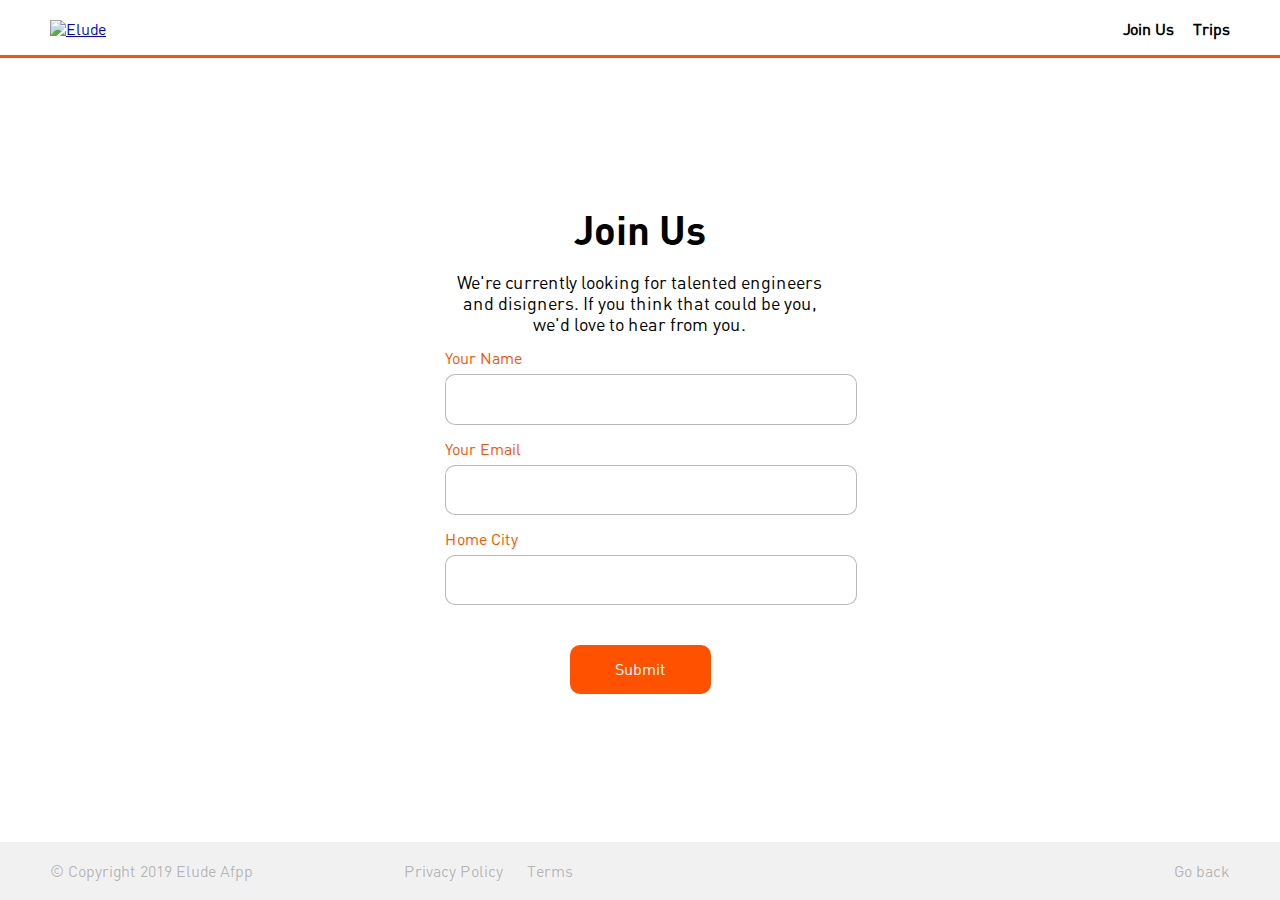
==== join.html @ d985a298 "add join" ====
<!DOCTYPE html>
<html lang="ru">
  <head>
    <meta name="viewport" content="width=device-width, initial-scale=1">
    <meta charset="utf-8"/>
    <title>Elude - Join Us</title>
    <link rel="stylesheet" href="src/css/normalize.css">
    <link rel="stylesheet" href="src/css/default.css">
    <link rel="stylesheet" href="src/css/header.css">
    <link rel="stylesheet" href="src/css/join.css">
    <link rel="stylesheet" href="src/css/london.css">
    <link rel="stylesheet" href="src/css/footer.css">
  </head>
  <body>
    <main class="main footer-bottom">
      <header class="header" id="header">
      <a href="index.html" class="logo-link">
        <img class="logo" alt="Elude" src="">
      </a>
      <nav class="navigation">
        <a href="join.html" class="navigation_link">Join Us</a>
        <a href="#" class="navigation_link">Trips</a>
      </nav>
    </header>
      <section class="join">
        <h1 class="join_title">Join Us</h1>
        <p class="join_text">
          We're currently looking for talented engineers
          and disigners. If you think that could be you,
          we'd love to hear from you.
        </p>
        <div class="join_input--name">
          <input type="text" class="join_input">
        </div>
        <div class="join_input--email">
          <input type="text" class="join_input">
        </div>
        <div class="join_input--city">
          <input type="text" class="join_input">
        </div>
        <button class="london_button">Submit</button>
      </section>
      <footer class="footer">
        <p class="footer-text">© Copyright 2019 Elude Afpp</p>
        <div class="footer_links">
          <div class="footer_links-inner">
            <a href="#" class="footer-link">Privacy Policy</a>
            <a href="#" class="footer-link">Terms</a>
          </div>
          <a href="index.html" class="footer-link lazy-link">Go back</a>
        </div>
      </footer>
    </main>
  </body>
</html>
---- src/css/default.css ----
@font-face {
  font-family: 'DINpro';
  src: url("../../static/fonts/DINPro.ttf") format("truetype");
  font-weight: normal;
  font-style: normal; }
@font-face {
  font-family: 'DINPro-bold';
  src: url("../../static/fonts/DINPro-bold.otf") format("truetype");
  font-weight: normal;
  font-style: normal; }
body,
html {
  height: 100%;
  padding: 0;
  margin: 0 auto;
  font-family: DINpro; }

h1,
h2,
h3,
h4 {
  font-family: DINPro-bold;
  margin: 0; }

p {
  margin: 0; }

.footer-bottom {
  display: flex;
  flex-direction: column;
  min-height: 100%; }
---- src/css/header.css ----
.header {
  position: relative;
  display: flex;
  justify-content: space-between;
  padding: 20px 50px; }
  @media (max-width: 770px) {
    .header {
      padding: 20px; } }
  .header::after {
    content: '';
    position: absolute;
    height: 3px;
    width: 100%;
    background-color: #ff5100;
    bottom: 0;
    left: 0; }
  .header .navigation_link {
    text-decoration: none;
    color: black;
    padding-left: 15px;
    font-weight: 900; }
---- src/css/join.css ----
.join {
  display: flex;
  flex-direction: column;
  flex: 1 0 auto;
  align-items: center;
  justify-content: center;
  padding: 50px; }
  @media (max-width: 770px) {
    .join {
      padding: 50px 20px; } }
  .join_title {
    font-size: 40px;
    margin-bottom: 20px; }
  .join_text {
    font-size: 18px;
    max-width: 33%;
    margin-bottom: 40px;
    text-align: center; }
    @media (max-width: 770px) {
      .join_text {
        width: 100%;
        max-width: 100%; } }
  .join_input {
    width: 100%;
    color: black;
    padding: 15px 10px;
    border: 1px solid rgba(0, 0, 0, 0.274);
    border-radius: 5px;
    -webkit-border-radius: 10px;
    -moz-border-radius: 10px;
    -khtml-border-radius: 10px;
    outline: none; }
    .join_input--name {
      width: 33%;
      position: relative;
      margin-bottom: 40px; }
      .join_input--name::before {
        content: 'Your Name';
        position: absolute;
        top: -25px;
        color: #ff5100; }
      @media (max-width: 770px) {
        .join_input--name {
          width: 90%;
          margin-right: 20px; } }
    .join_input--email {
      width: 33%;
      position: relative;
      margin-bottom: 40px; }
      .join_input--email::before {
        content: 'Your Email';
        position: absolute;
        top: -25px;
        color: #ff5100; }
      @media (max-width: 770px) {
        .join_input--email {
          width: 90%;
          margin-right: 20px; } }
    .join_input--city {
      width: 33%;
      position: relative;
      margin-bottom: 40px; }
      .join_input--city::before {
        content: 'Home City';
        position: absolute;
        top: -25px;
        color: #ff5100; }
      @media (max-width: 770px) {
        .join_input--city {
          width: 90%;
          margin-right: 20px; } }
---- src/css/london.css ----
.london {
  background: url(../../static/img/london/road.jpg);
  background-repeat: no-repeat;
  background-position: center;
  background-size: cover;
  height: 100%;
  padding: 85px; }
  @media (max-width: 770px) {
    .london {
      padding: 50px 20px;
      margin-bottom: 20px; } }
  .london_subtitle {
    color: #ff5100;
    font-size: 16px;
    margin-bottom: 15px;
    max-width: 70%; }
  .london_title {
    font-size: 62px;
    max-width: 37%;
    margin-bottom: 25px; }
    .london_title--red {
      color: #ff5100; }
    @media (max-width: 770px) {
      .london_title {
        max-width: 80%; } }
    @media (max-width: 375px) {
      .london_title {
        font-size: 55px; } }
    @media (max-width: 325px) {
      .london_title {
        font-size: 50px; } }
  .london_button {
    background-color: #ff5100;
    color: #fff;
    padding: 15px 45px;
    border: none;
    border-radius: 10px;
    cursor: pointer; }
    @media (max-width: 415px) {
      .london_button {
        padding: 15px;
        width: 55%; } }
---- src/css/footer.css ----
.footer {
  display: flex;
  justify-content: space-between;
  flex: 0 0 auto;
  background-color: #f1f1f1;
  padding: 20px 50px;
  color: rgba(0, 0, 0, 0.274); }
  @media (max-width: 770px) {
    .footer {
      padding: 20px;
      flex-direction: column; } }
  .footer_links {
    display: flex;
    justify-content: space-between;
    width: 70%; }
    @media (max-width: 770px) {
      .footer_links {
        width: 100%; } }
  @media (max-width: 770px) {
    .footer-text {
      margin-bottom: 20px; } }
  .footer-link {
    text-decoration: none;
    color: rgba(0, 0, 0, 0.274); }
    .footer-link:first-child {
      margin-right: 20px; }
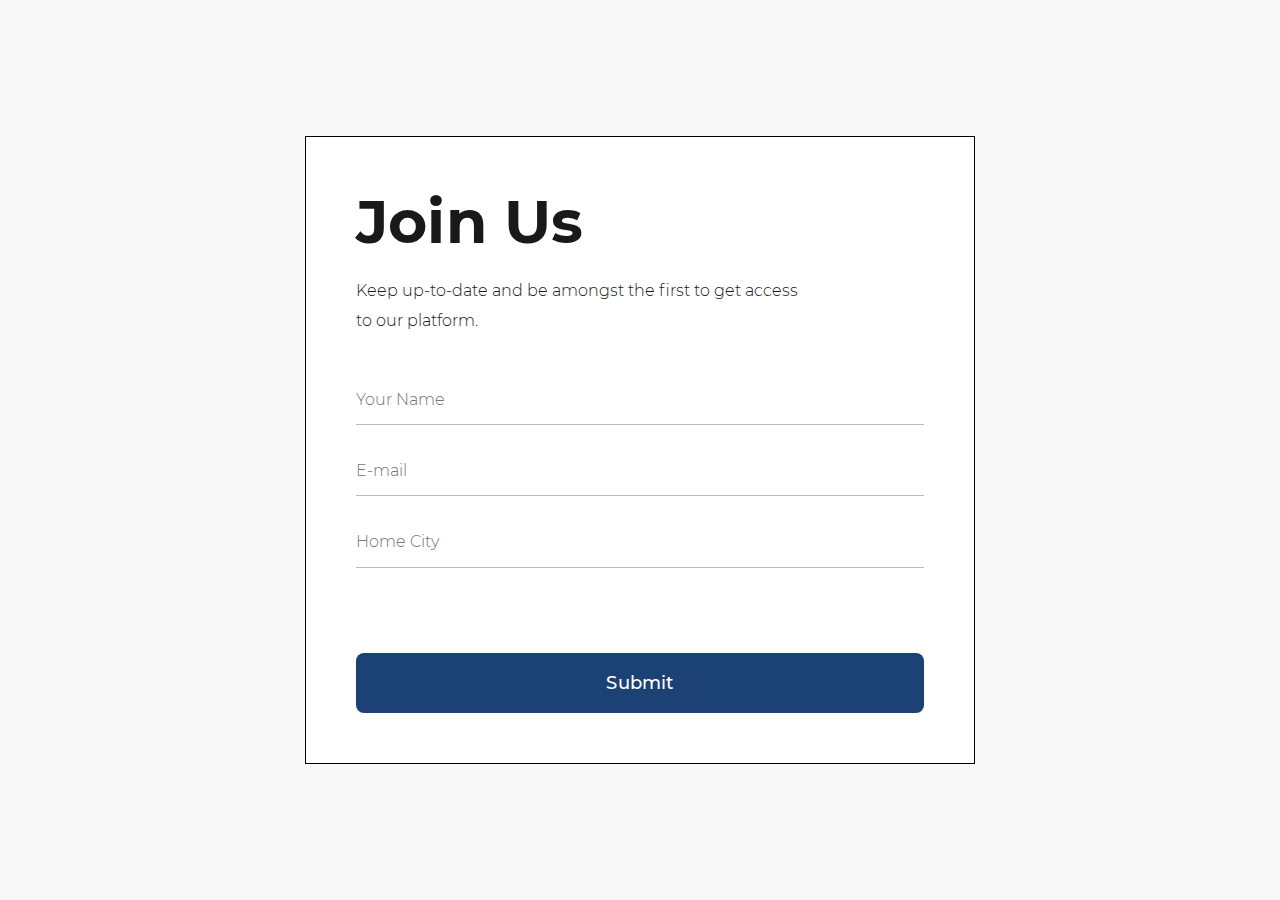
==== commit c7dd5e71: "rebuilt according to layout" ====
--- a/join.html
+++ b/join.html
@@ -13,43 +13,17 @@
   </head>
   <body>
     <main class="main footer-bottom">
-      <header class="header" id="header">
-      <a href="index.html" class="logo-link">
-        <img class="logo" alt="Elude" src="">
-      </a>
-      <nav class="navigation">
-        <a href="join.html" class="navigation_link">Join Us</a>
-        <a href="#" class="navigation_link">Trips</a>
-      </nav>
-    </header>
       <section class="join">
         <h1 class="join_title">Join Us</h1>
         <p class="join_text">
-          We're currently looking for talented engineers
-          and disigners. If you think that could be you,
-          we'd love to hear from you.
+          Keep up-to-date and be amongst the first to get access 
+          to our platform.
         </p>
-        <div class="join_input--name">
-          <input type="text" class="join_input">
-        </div>
-        <div class="join_input--email">
-          <input type="text" class="join_input">
-        </div>
-        <div class="join_input--city">
-          <input type="text" class="join_input">
-        </div>
-        <button class="london_button">Submit</button>
+        <input placeholder="Your Name" type="text" class="join_input">
+        <input placeholder="E-mail" type="text" class="join_input">
+        <input placeholder="Home City" type="text" class="join_input">
+        <button class="join_btn">Submit</button>
       </section>
-      <footer class="footer">
-        <p class="footer-text">© Copyright 2019 Elude Afpp</p>
-        <div class="footer_links">
-          <div class="footer_links-inner">
-            <a href="#" class="footer-link">Privacy Policy</a>
-            <a href="#" class="footer-link">Terms</a>
-          </div>
-          <a href="index.html" class="footer-link lazy-link">Go back</a>
-        </div>
-      </footer>
     </main>
   </body>
 </html>--- a/src/css/default.css
+++ b/src/css/default.css
@@ -1,11 +1,16 @@
 @font-face {
-  font-family: 'DINpro';
-  src: url("../../static/fonts/DINPro.ttf") format("truetype");
+  font-family: 'Montserrat-Light';
+  src: url("../../static/fonts/Montserrat-Light.ttf") format("truetype");
   font-weight: normal;
   font-style: normal; }
 @font-face {
-  font-family: 'DINPro-bold';
-  src: url("../../static/fonts/DINPro-bold.otf") format("truetype");
+  font-family: 'Montserrat-Medium';
+  src: url("../../static/fonts/Montserrat-Medium.ttf") format("truetype");
+  font-weight: normal;
+  font-style: normal; }
+@font-face {
+  font-family: 'Montserrat-SemiBold';
+  src: url("../../static/fonts/Montserrat-SemiBold.ttf") format("truetype");
   font-weight: normal;
   font-style: normal; }
 body,
@@ -13,17 +18,44 @@
   height: 100%;
   padding: 0;
   margin: 0 auto;
-  font-family: DINpro; }
+  font-family: Montserrat-Light, sans-serif; }
+
+main {
+  background-color: #f8f8f8; }
+
+footer {
+  background-color: #191919; }
 
 h1,
 h2,
 h3,
 h4 {
-  font-family: DINPro-bold;
-  margin: 0; }
+  font-family: Montserrat-SemiBold, sans-serif;
+  letter-spacing: 0.2px;
+  margin: 0;
+  color: #191919; }
+
+a {
+  font-family: Montserrat-Medium, sans-serif;
+  font-size: 14px;
+  letter-spacing: 0.2px;
+  color: #191919; }
 
 p {
-  margin: 0; }
+  margin: 0;
+  letter-spacing: 0.2px;
+  color: #191919; }
+
+button {
+  font-family: Montserrat-Medium, sans-serif;
+  margin: 0;
+  font-size: 18px;
+  letter-spacing: 0.2px;
+  color: #fff;
+  background-color: #d03c31;
+  border: none;
+  border-radius: 8px;
+  cursor: pointer; }
 
 .footer-bottom {
   display: flex;
--- a/src/css/header.css
+++ b/src/css/header.css
@@ -2,20 +2,22 @@
   position: relative;
   display: flex;
   justify-content: space-between;
-  padding: 20px 50px; }
+  align-items: center;
+  padding: 20px 0;
+  max-width: 940px;
+  margin: auto; }
   @media (max-width: 770px) {
     .header {
       padding: 20px; } }
-  .header::after {
-    content: '';
-    position: absolute;
-    height: 3px;
-    width: 100%;
-    background-color: #ff5100;
-    bottom: 0;
-    left: 0; }
   .header .navigation_link {
     text-decoration: none;
     color: black;
     padding-left: 15px;
     font-weight: 900; }
+    @media (max-width: 770px) {
+      .header .navigation_link {
+        font-size: 14px; } }
+
+@media (max-width: 770px) {
+  .logo {
+    max-width: 85%; } }
--- a/src/css/join.css
+++ b/src/css/join.css
@@ -1,71 +1,45 @@
 .join {
+  position: relative;
+  min-width: 640px;
+  margin: auto;
   display: flex;
   flex-direction: column;
-  flex: 1 0 auto;
-  align-items: center;
   justify-content: center;
-  padding: 50px; }
+  background-color: #fff;
+  border: 1px solid #000;
+  padding: 50px;
+  box-sizing: border-box; }
   @media (max-width: 770px) {
     .join {
-      padding: 50px 20px; } }
+      padding: 50px 20px;
+      min-width: 100%;
+      height: 100%;
+      border: none;
+      padding: 20px; } }
   .join_title {
-    font-size: 40px;
+    font-size: 60px;
     margin-bottom: 20px; }
   .join_text {
-    font-size: 18px;
-    max-width: 33%;
+    font-size: 16px;
+    line-height: 30px;
+    letter-spacing: 0;
     margin-bottom: 40px;
-    text-align: center; }
+    max-width: 80%; }
     @media (max-width: 770px) {
       .join_text {
         width: 100%;
         max-width: 100%; } }
   .join_input {
-    width: 100%;
     color: black;
-    padding: 15px 10px;
-    border: 1px solid rgba(0, 0, 0, 0.274);
-    border-radius: 5px;
-    -webkit-border-radius: 10px;
-    -moz-border-radius: 10px;
-    -khtml-border-radius: 10px;
-    outline: none; }
-    .join_input--name {
-      width: 33%;
-      position: relative;
-      margin-bottom: 40px; }
-      .join_input--name::before {
-        content: 'Your Name';
-        position: absolute;
-        top: -25px;
-        color: #ff5100; }
-      @media (max-width: 770px) {
-        .join_input--name {
-          width: 90%;
-          margin-right: 20px; } }
-    .join_input--email {
-      width: 33%;
-      position: relative;
-      margin-bottom: 40px; }
-      .join_input--email::before {
-        content: 'Your Email';
-        position: absolute;
-        top: -25px;
-        color: #ff5100; }
-      @media (max-width: 770px) {
-        .join_input--email {
-          width: 90%;
-          margin-right: 20px; } }
-    .join_input--city {
-      width: 33%;
-      position: relative;
-      margin-bottom: 40px; }
-      .join_input--city::before {
-        content: 'Home City';
-        position: absolute;
-        top: -25px;
-        color: #ff5100; }
-      @media (max-width: 770px) {
-        .join_input--city {
-          width: 90%;
-          margin-right: 20px; } }
+    padding: 15px 0;
+    border: none;
+    border-bottom: 1px solid rgba(0, 0, 0, 0.274);
+    outline: none;
+    margin-bottom: 22px; }
+
+.join_btn {
+  width: 100%;
+  padding: 20px;
+  color: #fff;
+  background-color: #1b4175;
+  margin-top: 63px; }
--- a/src/css/footer.css
+++ b/src/css/footer.css
@@ -1,26 +1,33 @@
 .footer {
-  display: flex;
-  justify-content: space-between;
-  flex: 0 0 auto;
-  background-color: #f1f1f1;
-  padding: 20px 50px;
-  color: rgba(0, 0, 0, 0.274); }
+  background-color: #191919;
+  padding: 20px 0; }
   @media (max-width: 770px) {
     .footer {
-      padding: 20px;
-      flex-direction: column; } }
-  .footer_links {
+      padding: 20px 20px 25px 20px; } }
+  .footer_inner {
+    max-width: 940px;
+    margin: auto;
     display: flex;
-    justify-content: space-between;
-    width: 70%; }
+    justify-content: space-between; }
     @media (max-width: 770px) {
-      .footer_links {
-        width: 100%; } }
-  @media (max-width: 770px) {
-    .footer-text {
-      margin-bottom: 20px; } }
-  .footer-link {
+      .footer_inner {
+        flex-direction: column; } }
+  .footer_text {
+    color: #948889;
+    font-size: 12px;
+    text-decoration: none; }
+    @media (max-width: 770px) {
+      .footer_text {
+        max-width: 80%; } }
+    .footer_text--bold {
+      font-family: Montserrat-Medium;
+      color: #706163;
+      font-weight: 900; }
+    @media (max-width: 770px) {
+      .footer_text:first-child {
+        margin-bottom: 15px;
+        line-height: 24px; } }
+  .footer_link {
+    font-size: 12px;
     text-decoration: none;
-    color: rgba(0, 0, 0, 0.274); }
-    .footer-link:first-child {
-      margin-right: 20px; }
+    color: #988c8d; }
